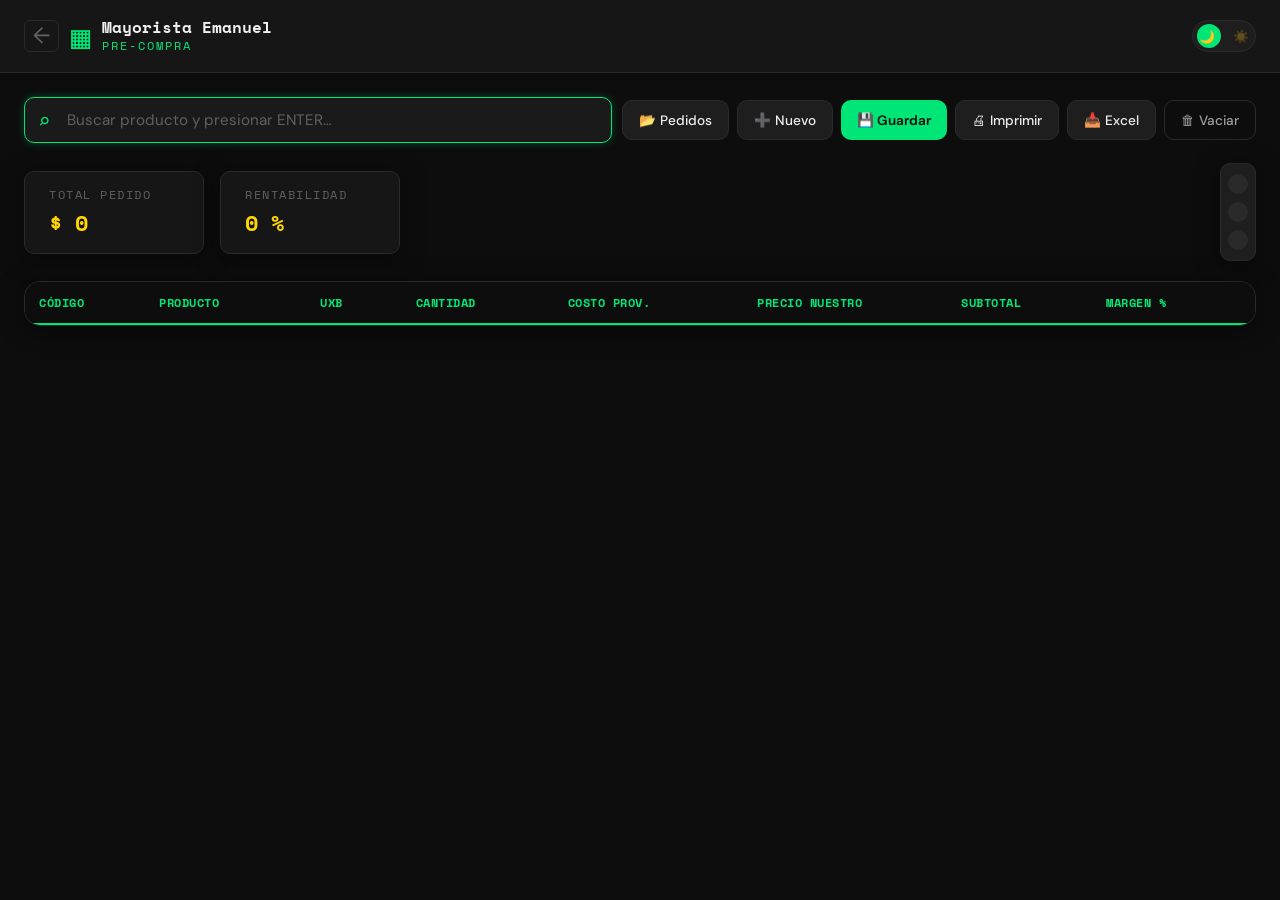
==== precompra.html @ 3a9f9b68 "primera version Mayorista Emanuel" ====
<!DOCTYPE html>
<html lang="es" data-theme="dark">
<head>
  <meta charset="UTF-8" />
  <meta name="viewport" content="width=device-width, initial-scale=1.0"/>
  <title>📦 Pre-compra – Mayorista Emanuel</title>
  <link rel="preconnect" href="https://fonts.googleapis.com">
  <link rel="preconnect" href="https://fonts.gstatic.com" crossorigin>
  <link href="https://fonts.googleapis.com/css2?family=Space+Mono:wght@400;700&family=DM+Sans:wght@300;400;500;600&display=swap" rel="stylesheet">
  <link rel="stylesheet" href="precompra.css">
</head>

<body class="precompra">

  <!-- ====== HEADER ====== -->
  <header class="app-header">
    <div class="header-inner">
      <div class="header-brand">
        <a href="index.html" class="back-link" title="Volver al inicio">←</a>
        <span class="brand-icon">▦</span>
        <div>
          <h1 class="brand-title">Mayorista Emanuel</h1>
          <p class="brand-sub">Pre-compra</p>
        </div>
      </div>

      <div class="header-controls">
        <button class="theme-toggle" id="themeToggle" title="Cambiar tema">
          <span class="theme-icon-dark">🌙</span>
          <span class="theme-icon-light">☀️</span>
          <span class="toggle-track"></span>
        </button>
      </div>
    </div>
  </header>

  <!-- ====== MAIN ====== -->
  <main class="main-content">

    <!-- Barra de búsqueda + acciones -->
    <div class="search-bar">
      <div class="search-input-wrap">
        <span class="search-icon">⌕</span>
        <input type="text" id="buscador"
          placeholder="Buscar producto y presionar ENTER…"
          autocomplete="off"/>
      </div>

      <div class="action-buttons">
        <button id="btnPedidosGuardados" class="btn btn-secondary">📂 Pedidos</button>
        <button id="btnNuevoPedido"      class="btn btn-secondary">➕ Nuevo</button>
        <button id="btnGuardarPedido"    class="btn btn-primary">💾 Guardar</button>
        <button id="btnImprimir"         class="btn btn-secondary">🖨 Imprimir</button>
        <button id="btnExcel"            class="btn btn-secondary">📥 Excel</button>
        <button id="btnVaciar"           class="btn btn-ghost">🗑 Vaciar</button>
      </div>
    </div>

    <!-- Panel de totales + semáforo -->
    <div class="totales-panel">
      <div class="totales-card">
        <span class="totales-label">Total pedido</span>
        <span class="totales-value" id="totalPedido">$ 0</span>
      </div>
      <div class="totales-card">
        <span class="totales-label">Rentabilidad</span>
        <span class="totales-value" id="rentabilidadPedido">0 %</span>
      </div>

      <!-- Semáforo -->
      <div class="semaforo-wrap">
        <div class="semaforo-vertical" id="semaforoVertical">
          <div class="luz luz-roja"></div>
          <div class="luz luz-amarilla"></div>
          <div class="luz luz-verde"></div>
        </div>
      </div>
    </div>

    <!-- Tabla precompra -->
    <div class="table-container">
      <table>
        <thead>
          <tr>
            <th>Código</th>
            <th>Producto</th>
            <th>UXB</th>
            <th>Cantidad</th>
            <th>Costo prov.</th>
            <th>Precio nuestro</th>
            <th>Subtotal</th>
            <th>Margen %</th>
            <th></th>
          </tr>
        </thead>
        <tbody id="cuerpoPrecompra"></tbody>
      </table>
    </div>

  </main>

  <!-- ====== MODAL BÚSQUEDA ====== -->
  <div id="modalSeleccion" class="modal">
    <div class="modal-content">
      <div class="modal-header">
        <h2>Seleccionar producto</h2>
        <button class="modal-close" id="btnCerrar">✕</button>
      </div>
      <div class="modal-body">
        <div id="listaSeleccion"></div>
        <div id="detalleStock" style="display:none; margin-top:15px;"></div>
      </div>
      <div class="modal-footer">
        <button id="btnVolver" class="btn btn-secondary" style="display:none;">⬅ Volver</button>
      </div>
    </div>
  </div>

  <!-- ====== MODAL PEDIDOS GUARDADOS ====== -->
  <div id="modalPedidos" class="modal">
    <div class="modal-content">
      <div class="modal-header">
        <h2>📂 Pedidos guardados</h2>
        <button class="modal-close" id="cerrarPedidos">✕</button>
      </div>
      <div class="modal-body">
        <table class="tabla-modal">
          <thead>
            <tr>
              <th>Pedido</th>
              <th>Proveedor</th>
              <th>Fecha</th>
              <th>Total</th>
              <th>Acciones</th>
            </tr>
          </thead>
          <tbody id="listaPedidos"></tbody>
        </table>
      </div>
      <div class="modal-footer">
        <button id="cerrarPedidosFooter" class="btn btn-secondary">Cerrar</button>
      </div>
    </div>
  </div>

  <!-- SheetJS para exportar Excel -->
  <script src="https://cdn.sheetjs.com/xlsx-latest/package/dist/xlsx.full.min.js"></script>
  <script src="precompra.js" defer></script>

  <script>
    // ── Theme toggle ──
    const root = document.documentElement;
    const btn  = document.getElementById("themeToggle");
    const saved = localStorage.getItem("theme") || "dark";
    root.setAttribute("data-theme", saved);
    btn.addEventListener("click", () => {
      const next = root.getAttribute("data-theme") === "dark" ? "light" : "dark";
      root.setAttribute("data-theme", next);
      localStorage.setItem("theme", next);
    });

    // cerrar pedidos footer
    document.getElementById("cerrarPedidosFooter")?.addEventListener("click", () => {
      document.getElementById("modalPedidos").style.display = "none";
    });
  </script>
</body>
</html>
---- precompra.css ----
/* ============================================================
   MAYORISTA EMANUEL — precompra.css
   Comparte el sistema de variables de precios.css
   ============================================================ */

/* ── Variables de tema (mismo sistema que precios.css) ── */
:root {
  --accent:        #00e676;
  --accent-dim:    #00c853;
  --accent-glow:   rgba(0, 230, 118, 0.25);
  --accent-text:   #00e676;

  --danger:        #ff1744;
  --warning:       #ffd600;
  --info:          #40c4ff;

  --radius-sm:     6px;
  --radius-md:     10px;
  --radius-lg:     16px;

  --font-ui:       'DM Sans', sans-serif;
  --font-data:     'Space Mono', monospace;

  --transition:    0.22s ease;
}

[data-theme="dark"] {
  --bg-base:       #0d0d0d;
  --bg-surface:    #161616;
  --bg-elevated:   #1e1e1e;
  --bg-hover:      #242424;
  --bg-input:      #1a1a1a;

  --border:        #2a2a2a;
  --border-accent: #00e676;

  --text-primary:  #f0f0f0;
  --text-secondary:#9e9e9e;
  --text-muted:    #616161;

  --thead-bg:      #0d0d0d;
  --thead-color:   #00e676;

  --shadow-card:   0 4px 24px rgba(0,0,0,0.5);
}

[data-theme="light"] {
  --bg-base:       #f4f6f8;
  --bg-surface:    #ffffff;
  --bg-elevated:   #f9fafb;
  --bg-hover:      #f0f4f0;
  --bg-input:      #ffffff;

  --border:        #e0e0e0;
  --border-accent: #00c853;

  --text-primary:  #1a1a1a;
  --text-secondary:#555555;
  --text-muted:    #9e9e9e;

  --thead-bg:      #1a1a1a;
  --thead-color:   #00e676;

  --shadow-card:   0 2px 16px rgba(0,0,0,0.08);

  --accent-text:   #00a040;
}

/* ── Reset ── */
*, *::before, *::after { box-sizing: border-box; margin: 0; padding: 0; }
html { scroll-behavior: smooth; }

body.precompra {
  font-family: var(--font-ui);
  background-color: var(--bg-base);
  color: var(--text-primary);
  min-height: 100vh;
  transition: background-color var(--transition), color var(--transition);
}

/* ============================================================
   HEADER
   ============================================================ */
.app-header {
  background: var(--bg-surface);
  border-bottom: 1px solid var(--border);
  position: sticky;
  top: 0;
  z-index: 100;
}

.header-inner {
  max-width: 1600px;
  margin: 0 auto;
  padding: 12px 24px;
  display: flex;
  align-items: center;
  justify-content: space-between;
  gap: 16px;
}

.header-brand {
  display: flex;
  align-items: center;
  gap: 12px;
}

.back-link {
  color: var(--text-muted);
  font-size: 1.4rem;
  text-decoration: none;
  line-height: 1;
  padding: 4px 8px;
  border-radius: var(--radius-sm);
  border: 1px solid var(--border);
  transition: all var(--transition);
}
.back-link:hover {
  color: var(--accent-text);
  border-color: var(--accent);
}

.brand-icon {
  font-size: 2rem;
  color: var(--accent);
  font-family: var(--font-data);
}

.brand-title {
  font-family: var(--font-data);
  font-size: 1rem;
  font-weight: 700;
  color: var(--text-primary);
  line-height: 1.2;
}

.brand-sub {
  font-size: 0.72rem;
  color: var(--accent-text);
  font-family: var(--font-data);
  letter-spacing: 2px;
  text-transform: uppercase;
}

.header-controls { display: flex; align-items: center; gap: 16px; }

/* Theme toggle */
.theme-toggle {
  position: relative;
  width: 64px;
  height: 32px;
  border: 1px solid var(--border);
  border-radius: 999px;
  background: var(--bg-elevated);
  cursor: pointer;
  display: flex;
  align-items: center;
  justify-content: space-between;
  padding: 0 6px;
  transition: border-color var(--transition);
  overflow: hidden;
}
.theme-toggle:hover { border-color: var(--accent); }

.theme-icon-dark, .theme-icon-light { font-size: 0.8rem; z-index: 1; transition: opacity var(--transition); }

.toggle-track {
  position: absolute;
  width: 24px; height: 24px;
  border-radius: 50%;
  background: var(--accent);
  transition: transform var(--transition);
  left: 4px; top: 50%;
  transform: translateY(-50%);
}
[data-theme="light"] .toggle-track  { transform: translateX(32px) translateY(-50%); }
[data-theme="light"] .theme-icon-dark  { opacity: 0.3; }
[data-theme="dark"]  .theme-icon-light { opacity: 0.3; }

/* ============================================================
   MAIN
   ============================================================ */
.main-content {
  max-width: 1600px;
  margin: 0 auto;
  padding: 24px 24px 48px;
}

/* ============================================================
   SEARCH BAR
   ============================================================ */
.search-bar {
  display: flex;
  align-items: center;
  gap: 10px;
  margin-bottom: 20px;
  flex-wrap: wrap;
}

.search-input-wrap {
  flex: 1;
  min-width: 260px;
  position: relative;
  display: flex;
  align-items: center;
}

.search-icon {
  position: absolute;
  left: 14px;
  font-size: 1.3rem;
  color: var(--accent);
  pointer-events: none;
  font-family: var(--font-data);
}

.search-input-wrap input[type="text"] {
  width: 100%;
  padding: 12px 16px 12px 42px;
  border-radius: var(--radius-md);
  border: 1px solid var(--border-accent);
  background: var(--bg-input);
  color: var(--text-primary);
  font-family: var(--font-ui);
  font-size: 0.95rem;
  outline: none;
  box-shadow: 0 0 8px var(--accent-glow);
  transition: box-shadow var(--transition);
}
.search-input-wrap input:focus { box-shadow: 0 0 14px var(--accent-glow); }
.search-input-wrap input::placeholder { color: var(--text-muted); }

.action-buttons {
  display: flex;
  gap: 8px;
  flex-wrap: wrap;
}

/* ============================================================
   BOTONES
   ============================================================ */
.btn {
  display: inline-flex;
  align-items: center;
  justify-content: center;
  gap: 5px;
  padding: 9px 16px;
  border-radius: var(--radius-md);
  font-family: var(--font-ui);
  font-size: 0.85rem;
  font-weight: 500;
  border: none;
  cursor: pointer;
  text-decoration: none;
  transition: background var(--transition), color var(--transition), transform 0.1s, box-shadow var(--transition);
  white-space: nowrap;
  height: 40px;
}
.btn:active { transform: scale(0.97); }

.btn-primary {
  background: var(--accent);
  color: #0d0d0d;
  font-weight: 600;
}
.btn-primary:hover {
  background: #33ff8a;
  box-shadow: 0 0 12px var(--accent-glow);
}

.btn-secondary {
  background: var(--bg-elevated);
  color: var(--text-primary);
  border: 1px solid var(--border);
}
.btn-secondary:hover {
  border-color: var(--accent);
  color: var(--accent-text);
}

.btn-ghost {
  background: transparent;
  color: var(--text-secondary);
  border: 1px solid var(--border);
}
.btn-ghost:hover {
  color: var(--danger);
  border-color: var(--danger);
}

/* ============================================================
   PANEL TOTALES
   ============================================================ */
.totales-panel {
  display: flex;
  align-items: center;
  gap: 16px;
  margin-bottom: 20px;
  flex-wrap: wrap;
}

.totales-card {
  background: var(--bg-surface);
  border: 1px solid var(--border);
  border-radius: var(--radius-md);
  padding: 14px 24px;
  display: flex;
  flex-direction: column;
  gap: 4px;
  min-width: 180px;
  box-shadow: var(--shadow-card);
}

.totales-label {
  font-size: 0.72rem;
  text-transform: uppercase;
  letter-spacing: 1.5px;
  color: var(--text-muted);
  font-family: var(--font-data);
}

.totales-value {
  font-family: var(--font-data);
  font-size: 1.35rem;
  font-weight: 700;
  color: var(--warning);
}

/* ── Semáforo ── */
.semaforo-wrap {
  margin-left: auto;
}

.semaforo-vertical {
  width: 36px;
  background: var(--bg-elevated);
  border: 1px solid var(--border);
  padding: 10px 7px;
  border-radius: var(--radius-md);
  display: flex;
  flex-direction: column;
  gap: 8px;
  align-items: center;
  box-shadow: var(--shadow-card);
}

.luz {
  width: 20px;
  height: 20px;
  border-radius: 50%;
  background: var(--border);
  transition: background 0.3s, box-shadow 0.3s, transform 0.3s;
}

.luz-roja.encendida {
  background: #ff3b3b;
  box-shadow: 0 0 10px rgba(255,59,59,0.8), 0 0 24px rgba(255,59,59,0.5);
  transform: scale(1.15);
  animation: pulso 1.2s infinite;
}
.luz-amarilla.encendida {
  background: #ffd93b;
  box-shadow: 0 0 10px rgba(255,217,59,0.8), 0 0 24px rgba(255,217,59,0.5);
  transform: scale(1.15);
  animation: pulso 1.2s infinite;
}
.luz-verde.encendida {
  background: #00ff3c;
  box-shadow: 0 0 12px rgba(0,255,60,1), 0 0 28px rgba(0,255,60,0.8);
  transform: scale(1.2);
}

@keyframes pulso {
  0%, 100% { transform: scale(1); }
  50%       { transform: scale(1.18); }
}

/* ============================================================
   TABLA
   ============================================================ */
.table-container {
  background: var(--bg-surface);
  border: 1px solid var(--border);
  border-radius: var(--radius-lg);
  overflow: hidden;
  box-shadow: var(--shadow-card);
  overflow-x: auto;
  max-height: 60vh;
  overflow-y: auto;
}

.table-container table {
  width: 100%;
  min-width: 900px;
  border-collapse: collapse;
  font-family: var(--font-data);
  font-size: 0.82rem;
}

.table-container thead th {
  position: sticky;
  top: 0;
  background: var(--thead-bg);
  color: var(--thead-color);
  font-size: 0.72rem;
  font-weight: 700;
  letter-spacing: 0.5px;
  text-transform: uppercase;
  padding: 12px 14px;
  border-bottom: 2px solid var(--accent);
  z-index: 10;
  white-space: nowrap;
}

.table-container tbody tr {
  background: var(--bg-surface);
  border-bottom: 1px solid var(--border);
  transition: background var(--transition);
}
.table-container tbody tr:hover { background: var(--bg-hover); }

.table-container td {
  padding: 10px 14px;
  color: var(--text-primary);
  white-space: nowrap;
}

/* Scrollbar */
.table-container::-webkit-scrollbar { width: 8px; height: 8px; }
.table-container::-webkit-scrollbar-thumb {
  background: var(--accent-dim);
  border-radius: 99px;
}
.table-container::-webkit-scrollbar-track { background: var(--bg-elevated); }

/* Colores de margen */
.margen-rojo    { color: var(--danger);  font-weight: 700; }
.margen-amarillo{ color: var(--warning); font-weight: 700; }
.margen-verde   { color: var(--accent);  font-weight: 700; }

/* Controles de cantidad */
.cantidad-control {
  display: flex;
  align-items: center;
  justify-content: center;
  gap: 6px;
}

.cantidad-control button {
  width: 24px;
  height: 24px;
  border-radius: var(--radius-sm);
  border: 1px solid var(--border);
  cursor: pointer;
  font-weight: bold;
  background: var(--bg-elevated);
  color: var(--accent-text);
  transition: all var(--transition);
  display: flex; align-items: center; justify-content: center;
  font-size: 0.9rem;
}
.cantidad-control button:hover {
  border-color: var(--accent);
  background: var(--accent-glow);
}

.cantidad-editable {
  font-family: var(--font-data);
  min-width: 28px;
  text-align: center;
}

/* Botón eliminar */
.btn-eliminar-fila {
  background: none;
  border: none;
  cursor: pointer;
  color: var(--text-muted);
  font-size: 0.95rem;
  padding: 4px;
  border-radius: var(--radius-sm);
  transition: color var(--transition), transform 0.1s;
}
.btn-eliminar-fila:hover {
  color: var(--danger);
  transform: scale(1.15);
}

/* ============================================================
   MODAL
   ============================================================ */
.modal {
  display: none;
  position: fixed;
  inset: 0;
  z-index: 999;
  background: rgba(0,0,0,0.65);
  backdrop-filter: blur(4px);
  justify-content: center;
  align-items: flex-start;
  padding-top: 5vh;
}

.modal-content {
  background: var(--bg-surface);
  border: 1px solid var(--border);
  border-radius: var(--radius-lg);
  width: 95%;
  max-width: 860px;
  max-height: 88vh;
  display: flex;
  flex-direction: column;
  box-shadow: 0 20px 60px rgba(0,0,0,0.5), 0 0 0 1px var(--accent-glow);
  overflow: hidden;
}

.modal-header {
  display: flex;
  align-items: center;
  justify-content: space-between;
  padding: 18px 24px;
  border-bottom: 1px solid var(--border);
  flex-shrink: 0;
}

.modal-header h2 {
  font-family: var(--font-data);
  font-size: 1rem;
  color: var(--text-primary);
}

.modal-close {
  background: none;
  border: 1px solid var(--border);
  color: var(--text-muted);
  width: 32px; height: 32px;
  border-radius: var(--radius-sm);
  cursor: pointer;
  transition: all var(--transition);
  display: flex; align-items: center; justify-content: center;
  font-size: 0.9rem;
}
.modal-close:hover { border-color: var(--danger); color: var(--danger); }

.modal-body {
  overflow: auto;
  padding: 20px 24px;
  flex: 1;
}

.modal-footer {
  padding: 14px 24px;
  border-top: 1px solid var(--border);
  display: flex;
  gap: 10px;
  flex-shrink: 0;
}

/* Tabla modal */
.tabla-modal {
  width: 100%;
  border-collapse: collapse;
  font-family: var(--font-data);
  font-size: 0.8rem;
}
.tabla-modal thead th {
  background: var(--thead-bg);
  color: var(--thead-color);
  padding: 10px 12px;
  text-align: left;
  border-bottom: 2px solid var(--accent);
  white-space: nowrap;
  font-size: 0.72rem;
  letter-spacing: 0.5px;
}
.tabla-modal tbody tr { border-bottom: 1px solid var(--border); transition: background var(--transition); }
.tabla-modal tbody tr:hover { background: var(--bg-hover); }
.tabla-modal tbody td { padding: 10px 12px; color: var(--text-primary); white-space: nowrap; }

/* Detalle stock */
.card-detalle {
  background: var(--bg-elevated);
  border: 1px solid var(--border);
  border-radius: var(--radius-md);
  padding: 18px;
}

.titulo-producto {
  font-family: var(--font-data);
  font-size: 0.95rem;
  color: var(--accent-text);
  margin-bottom: 14px;
  padding-bottom: 10px;
  border-bottom: 1px solid var(--border);
}

.tabla-stock {
  width: 100%;
  border-collapse: collapse;
  margin-bottom: 16px;
  font-size: 0.85rem;
}
.tabla-stock th {
  color: var(--thead-color);
  border-bottom: 1px solid var(--accent);
  padding: 8px 10px;
  text-align: center;
  font-family: var(--font-data);
  font-size: 0.72rem;
  letter-spacing: 0.5px;
}
.tabla-stock td {
  padding: 8px 10px;
  text-align: center;
  color: var(--text-primary);
  border-bottom: 1px solid var(--border);
  font-family: var(--font-data);
}
.tabla-stock td:first-child { text-align: left; font-weight: 600; color: var(--text-secondary); }

.fila-total td {
  border-top: 2px solid var(--accent);
  color: var(--warning) !important;
  font-weight: 700;
}

.stock-alto  { color: var(--accent) !important; font-weight: 600; }
.stock-medio { color: var(--warning) !important; font-weight: 600; }
.stock-bajo  { color: var(--danger) !important; font-weight: 700; }

.btn-agregar-detalle {
  width: 100%;
  padding: 10px;
  border-radius: var(--radius-md);
  border: none;
  background: var(--accent);
  color: #0d0d0d;
  font-size: 0.9rem;
  font-weight: 700;
  cursor: pointer;
  font-family: var(--font-ui);
  transition: background var(--transition), box-shadow var(--transition);
}
.btn-agregar-detalle:hover {
  background: #33ff8a;
  box-shadow: 0 0 12px var(--accent-glow);
}

/* Botón agregar en lista */
.btn-agregar {
  padding: 4px 10px;
  border-radius: var(--radius-sm);
  border: 1px solid var(--border);
  background: var(--bg-elevated);
  color: var(--accent-text);
  cursor: pointer;
  font-size: 0.8rem;
  transition: all var(--transition);
}
.btn-agregar:hover {
  background: var(--accent);
  color: #0d0d0d;
  border-color: var(--accent);
}

/* Código clickeable */
.codigo-click {
  cursor: pointer;
  color: var(--accent-text);
  font-weight: 700;
  font-family: var(--font-data);
}
.codigo-click:hover { text-decoration: underline; }

/* ============================================================
   RESPONSIVE
   ============================================================ */
@media (max-width: 768px) {
  .header-inner  { padding: 10px 16px; }
  .main-content  { padding: 16px 12px 40px; }
  .search-bar    { flex-direction: column; align-items: stretch; }
  .action-buttons { flex-wrap: wrap; }
  .btn           { font-size: 0.78rem; padding: 8px 10px; }
  .totales-panel { flex-direction: column; }
  .totales-card  { min-width: unset; width: 100%; }
  .semaforo-wrap { margin-left: 0; }
  .semaforo-vertical { flex-direction: row; width: auto; padding: 8px 14px; }
}






/* ── Fix alineación tabla precompra ── */
.table-container thead th {
  text-align: center !important;
}
.table-container thead th:nth-child(1),
.table-container thead th:nth-child(2) {
  text-align: left !important;
}
.table-container tbody td {
  text-align: center !important;
}
.table-container tbody td:nth-child(1),
.table-container tbody td:nth-child(2) {
  text-align: left !important;
}
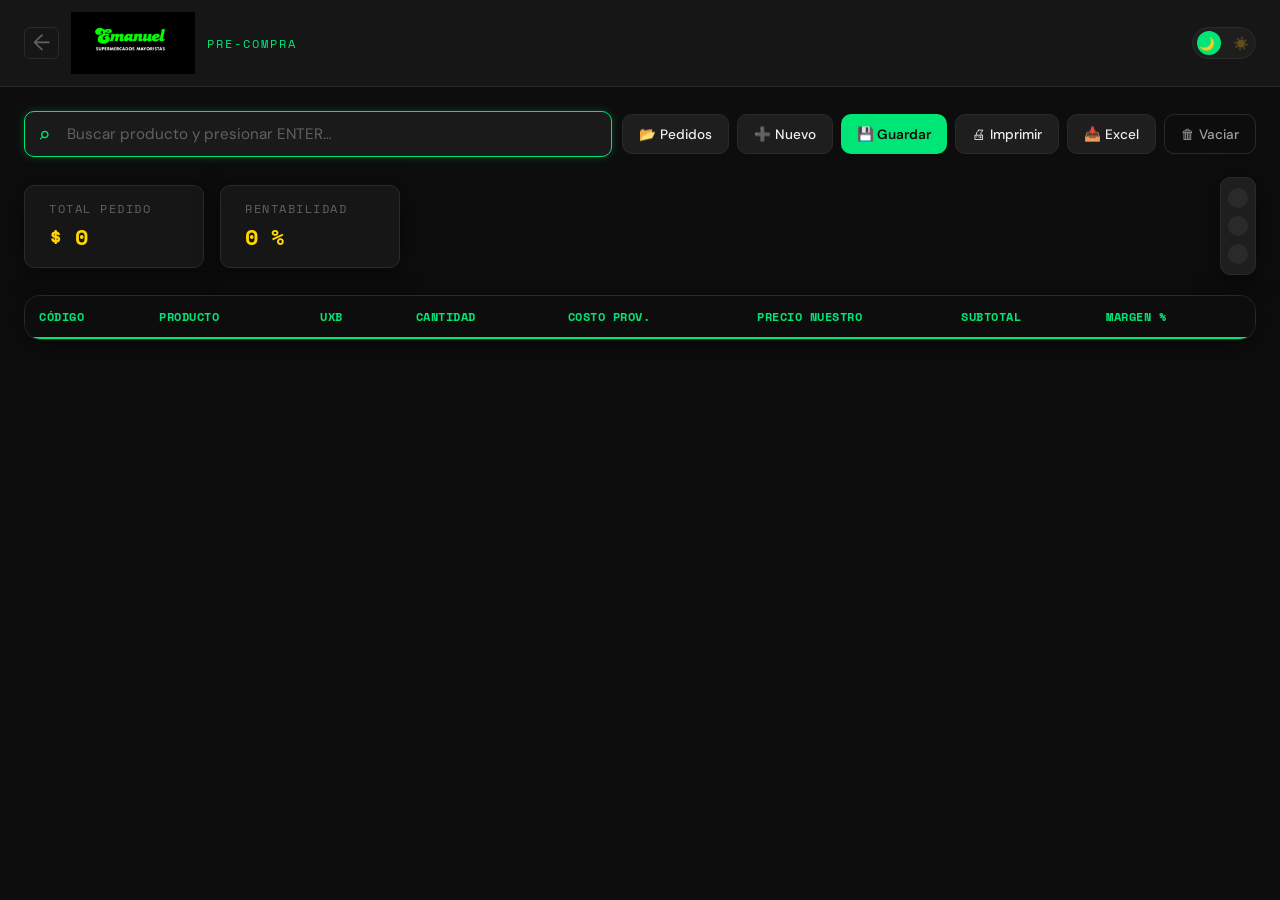
==== commit 76a39ba6: "datos del 14-03-26" ====
--- a/precompra.html
+++ b/precompra.html
@@ -17,13 +17,9 @@
     <div class="header-inner">
       <div class="header-brand">
         <a href="index.html" class="back-link" title="Volver al inicio">←</a>
-        <span class="brand-icon">▦</span>
-        <div>
-          <h1 class="brand-title">Mayorista Emanuel</h1>
-          <p class="brand-sub">Pre-compra</p>
-        </div>
+        <img src="img/logo_ema.jpeg" alt="Mayorista Emanuel" class="brand-logo" />
+        <p class="brand-sub">Pre-compra</p>
       </div>
-
       <div class="header-controls">
         <button class="theme-toggle" id="themeToggle" title="Cambiar tema">
           <span class="theme-icon-dark">🌙</span>
@@ -37,7 +33,6 @@
   <!-- ====== MAIN ====== -->
   <main class="main-content">
 
-    <!-- Barra de búsqueda + acciones -->
     <div class="search-bar">
       <div class="search-input-wrap">
         <span class="search-icon">⌕</span>
@@ -45,7 +40,6 @@
           placeholder="Buscar producto y presionar ENTER…"
           autocomplete="off"/>
       </div>
-
       <div class="action-buttons">
         <button id="btnPedidosGuardados" class="btn btn-secondary">📂 Pedidos</button>
         <button id="btnNuevoPedido"      class="btn btn-secondary">➕ Nuevo</button>
@@ -56,7 +50,6 @@
       </div>
     </div>
 
-    <!-- Panel de totales + semáforo -->
     <div class="totales-panel">
       <div class="totales-card">
         <span class="totales-label">Total pedido</span>
@@ -66,8 +59,6 @@
         <span class="totales-label">Rentabilidad</span>
         <span class="totales-value" id="rentabilidadPedido">0 %</span>
       </div>
-
-      <!-- Semáforo -->
       <div class="semaforo-wrap">
         <div class="semaforo-vertical" id="semaforoVertical">
           <div class="luz luz-roja"></div>
@@ -77,7 +68,6 @@
       </div>
     </div>
 
-    <!-- Tabla precompra -->
     <div class="table-container">
       <table>
         <thead>
@@ -143,7 +133,6 @@
     </div>
   </div>
 
-  <!-- SheetJS para exportar Excel -->
   <script src="https://cdn.sheetjs.com/xlsx-latest/package/dist/xlsx.full.min.js"></script>
   <script src="precompra.js" defer></script>
 
@@ -159,7 +148,6 @@
       localStorage.setItem("theme", next);
     });
 
-    // cerrar pedidos footer
     document.getElementById("cerrarPedidosFooter")?.addEventListener("click", () => {
       document.getElementById("modalPedidos").style.display = "none";
     });
--- a/precompra.css
+++ b/precompra.css
@@ -140,6 +140,13 @@
   font-family: var(--font-data);
   letter-spacing: 2px;
   text-transform: uppercase;
+}
+
+.brand-logo {
+  height: 62px;
+  max-height: 62px;
+  width: auto;
+  object-fit: contain;
 }
 
 .header-controls { display: flex; align-items: center; gap: 16px; }
@@ -672,6 +679,23 @@
 }
 .codigo-click:hover { text-decoration: underline; }
 
+
+/* ── Fix alineación tabla precompra ── */
+.table-container thead th {
+  text-align: center !important;
+}
+.table-container thead th:nth-child(1),
+.table-container thead th:nth-child(2) {
+  text-align: left !important;
+}
+.table-container td {
+  text-align: center !important;
+}
+.table-container td:nth-child(1),
+.table-container td:nth-child(2) {
+  text-align: left !important;
+}
+
 /* ============================================================
    RESPONSIVE
    ============================================================ */
@@ -687,11 +711,6 @@
   .semaforo-vertical { flex-direction: row; width: auto; padding: 8px 14px; }
 }
 
-
-
-
-
-
 /* ── Fix alineación tabla precompra ── */
 .table-container thead th {
   text-align: center !important;
@@ -706,4 +725,33 @@
 .table-container tbody td:nth-child(1),
 .table-container tbody td:nth-child(2) {
   text-align: left !important;
+}
+
+/* ── Días de stock ── */
+.dias-critico { color: #ff1744; font-weight: 700; }
+.dias-alerta  { color: #ffd600; font-weight: 600; }
+.dias-ok      { color: #00e676; font-weight: 600; }
+
+/* ── Badge alerta productos críticos ── */
+.badge-critico {
+  display: inline-flex;
+  align-items: center;
+  justify-content: center;
+  background: #ff1744;
+  color: #fff;
+  font-size: 0.65rem;
+  font-weight: 700;
+  font-family: var(--font-data);
+  border-radius: 99px;
+  min-width: 18px;
+  height: 18px;
+  padding: 0 5px;
+  margin-left: 6px;
+  vertical-align: middle;
+  animation: pulse-badge 1.5s infinite;
+}
+
+@keyframes pulse-badge {
+  0%, 100% { opacity: 1; }
+  50%       { opacity: 0.6; }
 }
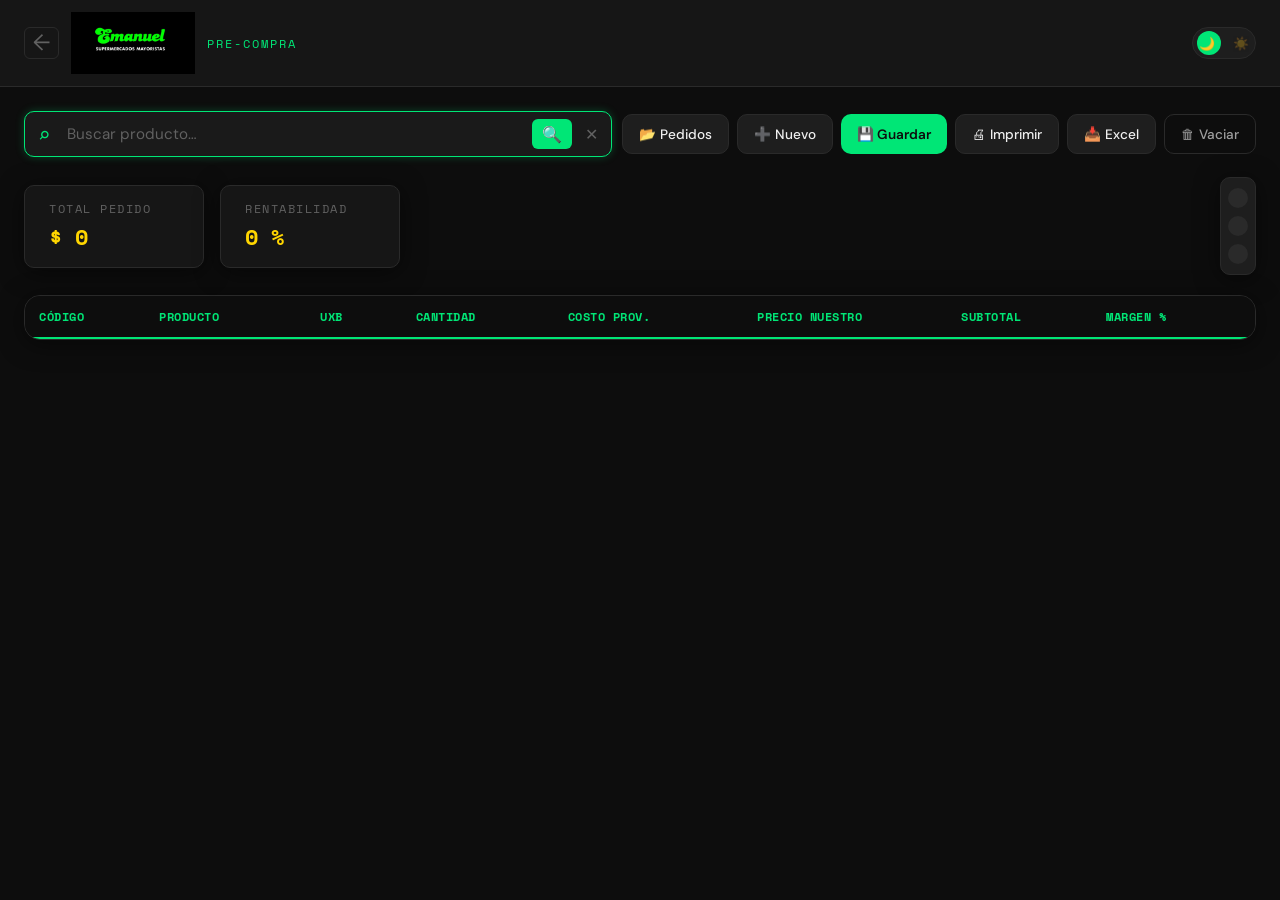
==== commit e5c7d39e: "Agregue buscador y boton de eliminar en precompra" ====
--- a/precompra.html
+++ b/precompra.html
@@ -37,8 +37,10 @@
       <div class="search-input-wrap">
         <span class="search-icon">⌕</span>
         <input type="text" id="buscador"
-          placeholder="Buscar producto y presionar ENTER…"
+          placeholder="Buscar producto…"
           autocomplete="off"/>
+        <button type="button" class="search-clear" id="btnLimpiar" title="Limpiar búsqueda">✕</button>
+        <button type="button" class="search-go" id="btnBuscar" title="Buscar">🔍</button>
       </div>
       <div class="action-buttons">
         <button id="btnPedidosGuardados" class="btn btn-secondary">📂 Pedidos</button>
--- a/precompra.css
+++ b/precompra.css
@@ -221,9 +221,44 @@
   font-family: var(--font-data);
 }
 
+.search-go {
+  position: absolute;
+  right: 40px;
+  background: var(--accent);
+  border: none;
+  color: #0d0d0d;
+  cursor: pointer;
+  font-size: 1rem;
+  padding: 6px 10px;
+  border-radius: var(--radius-sm);
+  transition: opacity var(--transition);
+  display: flex;
+  align-items: center;
+  justify-content: center;
+  height: 30px;
+}
+.search-go:hover { opacity: 0.85; }
+
+.search-clear {
+  position: absolute;
+  right: 8px;
+  background: none;
+  border: none;
+  color: var(--text-muted);
+  cursor: pointer;
+  font-size: 1rem;
+  padding: 4px 6px;
+  border-radius: var(--radius-sm);
+  transition: color var(--transition);
+  display: flex;
+  align-items: center;
+  justify-content: center;
+}
+.search-clear:hover { color: var(--danger); }
+
 .search-input-wrap input[type="text"] {
   width: 100%;
-  padding: 12px 16px 12px 42px;
+  padding: 12px 80px 12px 42px;
   border-radius: var(--radius-md);
   border: 1px solid var(--border-accent);
   background: var(--bg-input);
